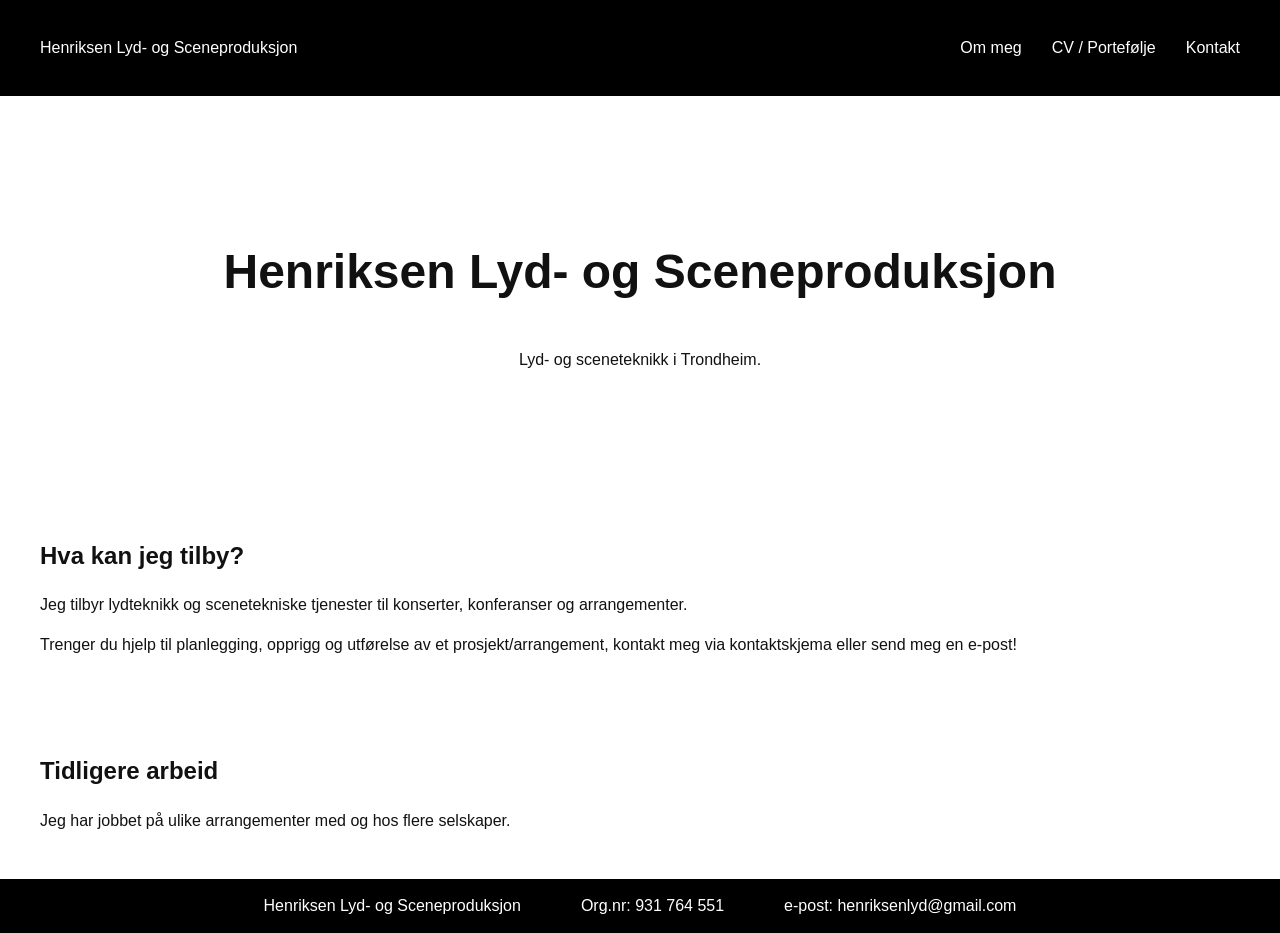
==== index.html @ a4456486 "endringer gjort til index html og css, lagt til noen bilder. vet ikke hva ds_store betyr" ====
<!DOCTYPE html>
<html lang="no">

<head>
    <meta charset="UTF-8">
    <meta name="viewport" content="width=device-width, initial-scale=1.0">
    <title>Henriksen Lyd- og Sceneproduksjon</title>
    <link rel="stylesheet" href="index.css">
</head>

<body>

    <!-- Navigasjonsmeny -->
    <header>
        <nav>
            <a href="index.html">Henriksen Lyd- og Sceneproduksjon</a>

            <ul>
                <li><a href="information.html">Om meg</a></li>
                <li><a href="portfolio.html">CV / Portefølje</a></li>
                <li><a href="contact.html">Kontakt</a></li>
            </ul>
        </nav>
    </header>

    <main>

        <!-- Øverste del av forsiden -->
        <section class="ind-hero">
            <h1>Henriksen Lyd- og Sceneproduksjon</h1>
            <p>Lyd- og sceneteknikk i Trondheim.</p>
        </section>

        <!-- Informasjon om tjenester -->
        <section class="ind-tjenester">
            <h2>Hva kan jeg tilby?</h2>
            <p>
                Jeg tilbyr lydteknikk og scenetekniske tjenester
                til konserter, konferanser og arrangementer. 
            </p>
            <p>
                Trenger du hjelp til planlegging,
                opprigg og utførelse av et prosjekt/arrangement, kontakt meg via kontaktskjema
                eller send meg en e-post!
            </p>
        </section>

        <!-- Tidligere arbeid -->
        <section class="ind-portefolje">
            <h2>Tidligere arbeid</h2>
            <p>Jeg har jobbet på ulike arrangementer med og hos flere selskaper.</p>
        </section>

    </main>

    <!-- Nederste del av nettsiden -->
    <footer>
        <p>Henriksen Lyd- og Sceneproduksjon</p>
        <p>Org.nr: 931 764 551</p>
        <p>e-post: henriksenlyd@gmail.com</p>
    </footer>

</body>
</html>
---- index.css ----
/* Generelle innstillinger */
body {
    margin: 0;
    font-family: Inter, Arial, sans-serif;
    color: #111111;
    background-color: #FFFFFF;
    line-height: 1.5;
}

/* Navigasjonsmeny */
header {
    background-color: #000000;
    color: #FFFFFF;
    position: sticky;
    top: 0;
}

nav {
    max-width: 1200px;
    margin: auto;
    padding: 20px 30px;

    display: flex;
    justify-content: space-between;
    align-items: center;
}

nav a {
    color: white;
    text-decoration: none;
}

nav ul {
    display: flex;
    gap: 30px;
    list-style: none;
}

/* Hoveddel */
.ind-hero {
    padding: 100px 30px;
    text-align: center;
}

.ind-hero h1 {
    font-size: 48px;
}

/* Tjenester og portefølje */
.ind-tjenester,
.ind-portefolje {
    max-width: 1200px;
    margin: auto;
    padding: 30px 30px;
}

/* Footer */

footer {
    background-color: #000000;
    color: #FFFFFF;

    display: flex;
    justify-content: center;
    align-items: center;
    gap: 60px;

    padding: 15px 20px;
}

footer p {
    margin: 0;
}



/* Mobiltilpasning */
@media (max-width: 600px) {
    nav {
        flex-direction: column;
        gap: 15px;
    }

    nav ul {
        flex-wrap: wrap;
        justify-content: center;
        padding: 0;
    }

    .hero h1 {
        font-size: 32px;
    }
}
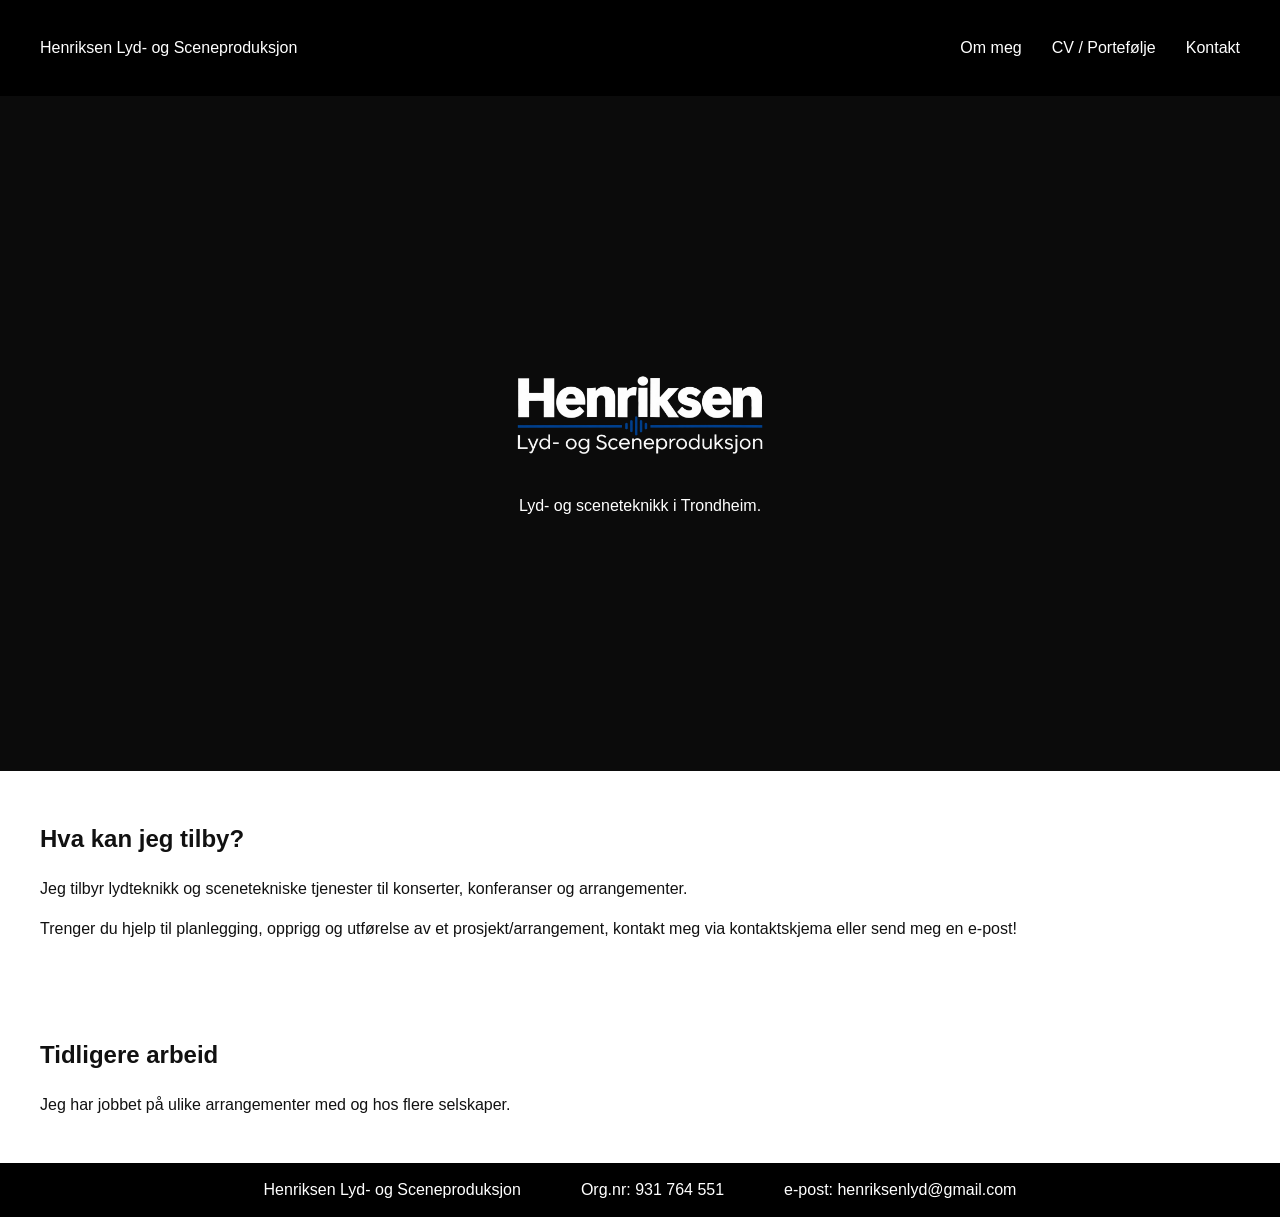
==== commit 3c84512a: "Mange endringer, men først og fremst video og logo" ====
--- a/index.html
+++ b/index.html
@@ -27,10 +27,44 @@
     <main>
 
         <!-- Øverste del av forsiden -->
+
+
         <section class="ind-hero">
-            <h1>Henriksen Lyd- og Sceneproduksjon</h1>
-            <p>Lyd- og sceneteknikk i Trondheim.</p>
+
+            <!-- Bakgrunnsvideo -->
+            <video class="hero-video"
+                autoplay
+                muted
+                loop
+                playsinline
+                preload="metadata"
+                aria-hidden="true">
+                <source src="images/VideoJoaosis720p.mp4" type="video/mp4">
+            </video>
+
+            <!-- Mørkt lag over videoen -->
+            <div class="hero-overlay"></div>
+
+            <!-- Logo og tekst foran videoen -->
+            <div class="hero-content">
+
+                <h1 class="visually-hidden">
+                    Henriksen Lyd- og Sceneproduksjon
+                </h1>
+
+                <img
+                    src="Henriksen_logoer_SVG/Henriksen_hvit_logo_transparent.svg"
+                    alt=""
+                    class="hero-logo"
+                >
+
+                <p>Lyd- og sceneteknikk i Trondheim.</p>
+
+            </div>
+
         </section>
+
+
 
         <!-- Informasjon om tjenester -->
         <section class="ind-tjenester">
--- a/index.css
+++ b/index.css
@@ -38,15 +38,92 @@
 }
 
 /* Hoveddel */
+
+/* HERO-SEKSJON */
 .ind-hero {
-    padding: 100px 30px;
+    position: relative;
+    width: 100%;
+    min-height: 75vh;
+
+    display: flex;
+    justify-content: center;
+    align-items: center;
+
     text-align: center;
+    background-color: #111111;
+    overflow: hidden;
+
+    /* Innstillinger for videobeskjæring */
+    --video-x: 50%;
+    --video-y: 60%;
+    --video-zoom: 1;
 }
 
-.ind-hero h1 {
-    font-size: 48px;
+/* BAKGRUNNSVIDEO */
+.hero-video {
+    position: absolute;
+    inset: 0;
+
+    width: 100%;
+    height: 100%;
+    object-fit: cover;
+
+    object-position: var(--video-x) var(--video-y);
+    transform: scale(var(--video-zoom));
+
+    z-index: 0;
 }
 
+/* MØRKT LAG OVER VIDEOEN */
+.hero-overlay {
+    position: absolute;
+    inset: 0;
+    background-color: rgba(0, 0, 0, 0.35);
+    z-index: 1;
+    pointer-events: none;
+}
+
+/* LOGO OG TEKST */
+.hero-content {
+    position: relative;
+    z-index: 2;
+
+    width: 100%;
+    max-width: 1200px;
+    padding: 40px 30px;
+    box-sizing: border-box;
+
+    color: white;
+}
+
+/* SKJULT OVERSKRIFT FOR SKJERMLESERE */
+.visually-hidden {
+    position: absolute;
+    width: 1px;
+    height: 1px;
+    padding: 0;
+    margin: -1px;
+    overflow: hidden;
+    clip-path: inset(50%);
+    white-space: nowrap;
+    border: 0;
+}
+
+/* REDUSERT BEVEGELSE */
+@media (prefers-reduced-motion: reduce) {
+    .hero-video {
+        display: none;
+    }
+}
+
+/* Stor logo på forsiden */
+.hero-logo {
+    width: 300px;
+    max-width: 100%;
+    height: auto;
+    display: block;
+    margin: 30px auto;
+}
 /* Tjenester og portefølje */
 .ind-tjenester,
 .ind-portefolje {
@@ -88,7 +165,13 @@
         padding: 0;
     }
 
-    .hero h1 {
+    .ind-hero h1 {
         font-size: 32px;
     }
+
+    footer {
+    flex-direction: column;
+    gap: 10px;
+    text-align: center;
 }
+}
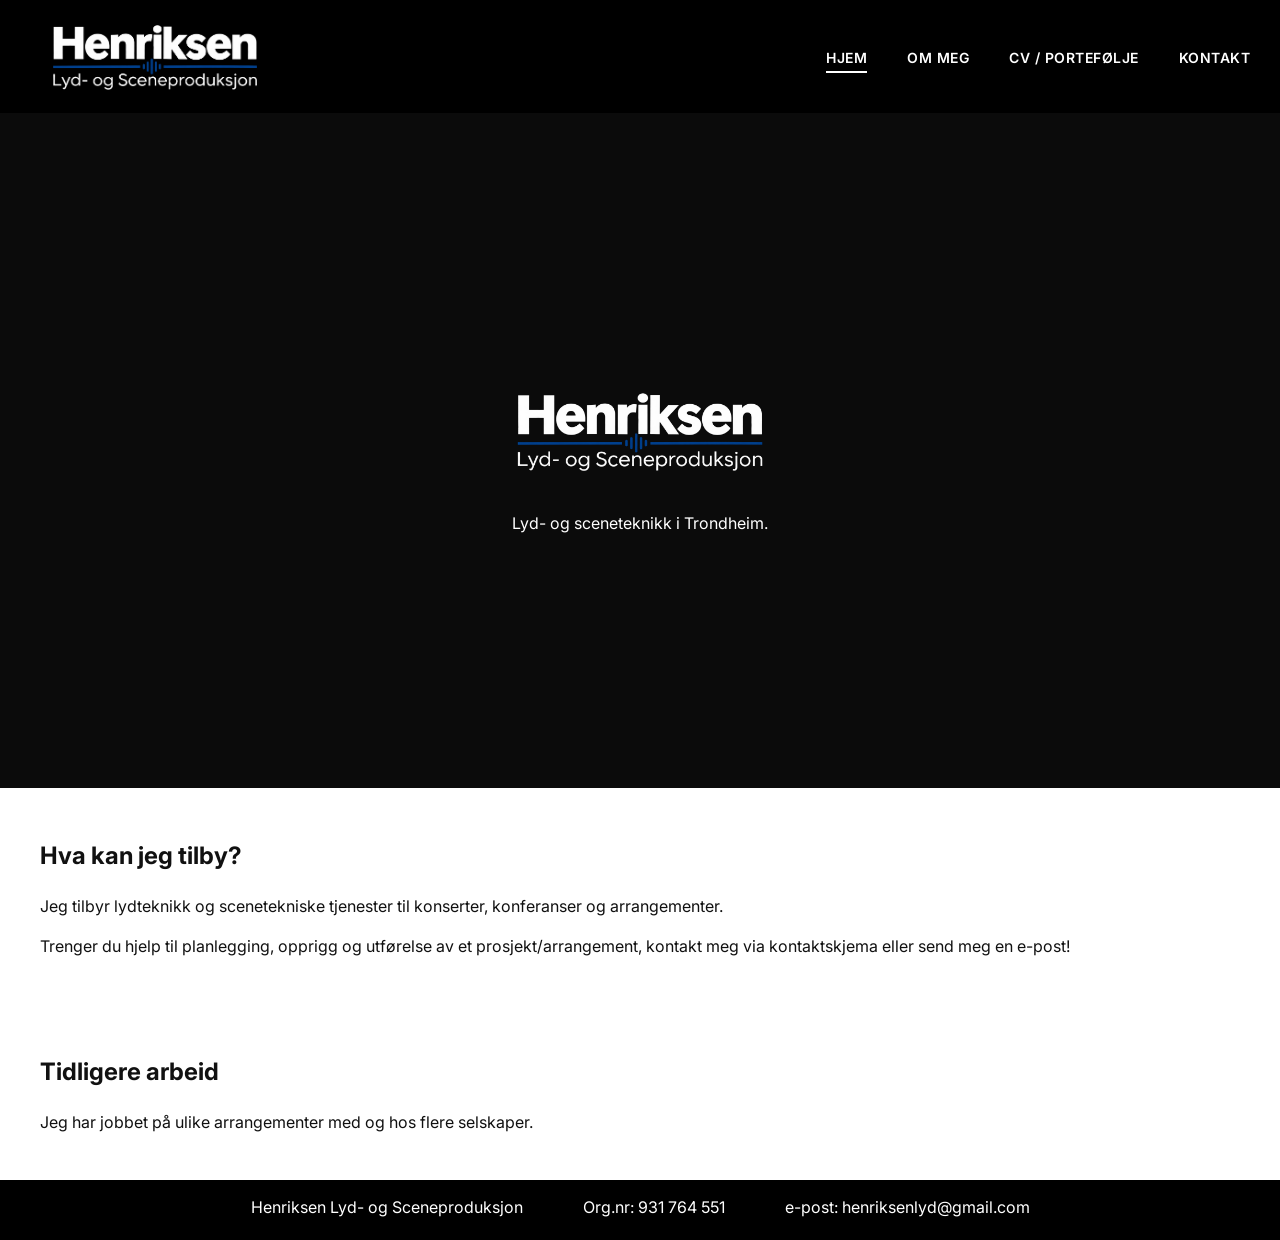
==== commit 1bd7e6f9: "Fikset så "Om Meg" knappen i menyen tok til riktig side og la til menyen på de andre sidene" ====
--- a/index.html
+++ b/index.html
@@ -7,22 +7,13 @@
     <meta name="viewport" content="width=device-width, initial-scale=1.0">
     <title>Henriksen Lyd- og Sceneproduksjon</title>
     <link rel="stylesheet" href="index.css">
+    <!-- Navbar fra javascript -->
+    <script src="scripts/menu.js" defer></script>
 </head>
-
 <body>
 
-    <!-- Navigasjonsmeny -->
-    <header>
-        <nav>
-            <a href="index.html">Henriksen Lyd- og Sceneproduksjon</a>
-
-            <ul>
-                <li><a href="information.html">Om meg</a></li>
-                <li><a href="portfolio.html">CV / Portefølje</a></li>
-                <li><a href="contact.html">Kontakt</a></li>
-            </ul>
-        </nav>
-    </header>
+    <!-- Navbar lages her fra nav.js -->
+    <header id="navbar" class="navbar"></header>
 
     <main>
 
--- a/index.css
+++ b/index.css
@@ -1,5 +1,13 @@
+/*global*/
+@import url('https://fonts.googleapis.com/css2?family=Inter:wght@100..900&display=swap');
+
 
 /* Generelle innstillinger */
+html {
+    scroll-behavior: smooth;
+    scroll-padding-top: 100px;
+}
+
 body {
     margin: 0;
     font-family: Inter, Arial, sans-serif;
@@ -9,32 +17,202 @@
 }
 
 /* Navigasjonsmeny */
-header {
+.navbar {
+    position: sticky;
+    top: 0;
+    width: 100%;
     background-color: #000000;
     color: #FFFFFF;
-    position: sticky;
-    top: 0;
-}
-
-nav {
-    max-width: 1200px;
-    margin: auto;
-    padding: 20px 30px;
+    z-index: 1000;
+}
+
+.nav-container {
+    max-width: 1400px;
+    margin: 0 auto;
+    padding: 15px 30px;
 
     display: flex;
     justify-content: space-between;
     align-items: center;
 }
 
-nav a {
+/* LOGO PÅ MENY */
+
+.nav-logo {
+    display: flex;
+    flex-direction: column;
+    line-height: 1.2;
+    color: #FFFFFF;
+    width: 250px;
+}
+
+.logo-name {
+    font-size: 28px;
+    font-weight: 800;
+    letter-spacing: 3px;
+}
+
+.logo-subtitle {
+    font-size: 12px;
+    font-weight: 500;
+    letter-spacing: 1.2px;
+}
+
+
+/* MENY LINKER */
+
+.nav-links {
+    display: flex;
+    align-items: center;
+    gap: 40px;
+    list-style: none;
+}
+
+.nav-links a {
+    color: #FFFFFF;
+    font-size: 14px;
+    font-weight: 600;
+    letter-spacing: 0.5px;
+
+    transition: opacity 0.2s ease;
+
+    position: relative;
+}
+
+.nav-links a:hover {
+    opacity: 0.6;
+}
+
+.nav-links a::after {
+    content: "";
+    position: absolute;
+
+    width: 0;
+    height: 2px;
+
+    background-color: #FFFFFF;
+
+    bottom: -7px;
+    left: 0;
+
+    transition: width 0.2s ease;
+}
+
+.nav-links a:hover::after,
+.nav-links a.active::after {
+    width: 100%;
+}
+
+
+/* HAMBURGER MENY */
+
+.menu-toggle {
+    display: none;
+    background: none;
+    border: none;
+    cursor: pointer;
+
+    flex-direction: column;
+    gap: 6px;
+
+    padding: 8px;
+}
+
+.menu-toggle span {
+    display: block;
+    width: 26px;
+    height: 2px;
+
+    background-color: #FFFFFF;
+
+    transition: 0.3s ease;
+}
+
+
+/* Hamburger animasjon */
+
+.menu-toggle.open span:nth-child(1) {
+    transform: translateY(8px) rotate(45deg);
+}
+
+.menu-toggle.open span:nth-child(2) {
+    opacity: 0;
+}
+
+.menu-toggle.open span:nth-child(3) {
+    transform: translateY(-8px) rotate(-45deg);
+}
+
+/*informasjon*/
+.inf-seksjon {
+    display: flex;
+    flex-direction: row;
+    align-items: stretch;
+    gap: 20px;
+    padding: 20px;
+}
+.inf-titel {
+    font-size: 40px;
+    font-weight: bold;
+    color: #111111;
+    margin-bottom: 20px;
+}
+.inf-tekst {
+    font-size: 16px;
+    color: #555555;
+    margin-bottom: 20px;
+    width: 60%;
+}
+.inf-bilde-boks {
+    position: relative;
+    width: 40%;
+}
+.inf-bilde {
+    max-width: 100%;
+    height: auto;
+}
+
+/*Karusell*/
+.karusell {
+    position: relative;
+    width: 100%;
+    max-width: 800px;
+    height: 450px;
+    margin: 30px auto;
+    overflow: hidden;
+}
+.karusell-bilde {
+    position: absolute;
+    top: 0;
+    left: 0;
+    width: 100%;
+    height: 100%;
+    object-fit: cover;
+    opacity: 0;
+    transition: opacity 0.5s ease-in-out;
+}
+.karusell-bilde.aktiv {
+    opacity: 1;
+}
+.karusell-knapp {
+    position: absolute;
+    top: 50%;
+    transform: translateY(-50%);
+    background-color: rgba(0, 0, 0, 0.5);
     color: white;
-    text-decoration: none;
-}
-
-nav ul {
-    display: flex;
-    gap: 30px;
-    list-style: none;
+    border: none;
+    padding: 10px 20px;
+    cursor: pointer;
+    z-index: 10;
+}
+.karusell-knapp#forrige {
+    left: 10px;
+}
+.karusell-knapp#neste {
+    right: 10px;
+}
+.karusell-knapp:hover {
+    background-color: rgba(0, 0, 0, 0.8);
 }
 
 /* Hoveddel */
@@ -148,6 +326,7 @@
 
 footer p {
     margin: 0;
+    height: 30px;
 }
 
 
@@ -175,3 +354,450 @@
     text-align: center;
 }
 }
+
+
+/* PORTFOLIO */
+
+.container {
+    width: 100%;
+    max-width: 1200px;
+    margin: 0 auto;
+    padding: 0 30px;
+}
+
+a {
+    color: inherit;
+    text-decoration: none;
+}
+
+img {
+    max-width: 100%;
+    display: block;
+}
+.portfolio-hero {
+    padding: 110px 0 120px;
+    background-color: #F5F5F5;
+}
+
+.eyebrow {
+    font-size: 12px;
+    font-weight: 700;
+    letter-spacing: 2px;
+    color: #666666;
+    margin-bottom: 18px;
+}
+
+.portfolio-hero h1 {
+    font-size: 48px;
+    font-weight: 800;
+    letter-spacing: -1.5px;
+    margin-bottom: 20px;
+}
+
+.hero-description {
+    max-width: 600px;
+    font-size: 18px;
+    color: #555555;
+    margin-bottom: 35px;
+}
+/* KNAPPER */
+
+.button {
+    display: inline-flex;
+    align-items: center;
+    gap: 20px;
+
+    padding: 15px 25px;
+
+    font-size: 14px;
+    font-weight: 600;
+
+    transition: 0.2s ease;
+}
+
+.button-black {
+    background-color: #000000;
+    color: #FFFFFF;
+}
+
+.button-black:hover {
+    background-color: #333333;
+}
+
+.button-white {
+    background-color: #FFFFFF;
+    color: #000000;
+}
+
+.button-white:hover {
+    background-color: #DDDDDD;
+}
+
+
+/* GENERELT */
+
+.section {
+    padding: 100px 0;
+}
+
+.section-heading {
+    max-width: 650px;
+    margin-bottom: 55px;
+}
+
+.section-heading h2 {
+    font-size: 34px;
+    font-weight: 800;
+    letter-spacing: -0.8px;
+    margin-bottom: 18px;
+}
+
+.section-heading > p:last-child {
+    color: #555555;
+}
+
+/* KOMPETANSE */
+
+.competence-section {
+    background-color: #FFFFFF;
+}
+
+.competence-grid {
+    display: grid;
+    grid-template-columns: repeat(4, 1fr);
+    gap: 25px;
+}
+
+.competence-card {
+    border-top: 2px solid #000000;
+    padding-top: 25px;
+}
+
+.card-number {
+    font-size: 12px;
+    font-weight: 700;
+    color: #888888;
+}
+
+.competence-card h3,
+.education-card h3 {
+    font-size: 20px;
+    font-weight: 700;
+    margin: 20px 0 12px;
+}
+
+.competence-card p,
+.education-card p {
+    color: #555555;
+    font-size: 15px;
+}
+
+
+/* ERFARING / TIDSLINJE */
+
+.experience-section {
+    background-color: #F5F5F5;
+}
+
+.timeline {
+    max-width: 850px;
+}
+
+.timeline-item {
+    display: grid;
+    grid-template-columns: 180px 1fr;
+    gap: 30px;
+
+    padding: 30px 0;
+
+    border-bottom: 1px solid #D9D9D9;
+}
+
+.timeline-date {
+    font-size: 13px;
+    font-weight: 700;
+    color: #666666;
+}
+
+.timeline-content h3 {
+    font-size: 20px;
+    font-weight: 700;
+    margin-bottom: 8px;
+}
+
+.timeline-subtitle {
+    font-size: 14px;
+    font-weight: 600;
+    color: #666666;
+    margin-bottom: 15px;
+}
+
+.timeline-content p:last-child {
+    color: #555555;
+}
+
+
+/* UTDANNING */
+
+.education-section {
+    background-color: #FFFFFF;
+}
+
+.education-grid {
+    display: grid;
+    grid-template-columns: repeat(2, 1fr);
+    gap: 30px;
+}
+
+.education-card {
+    padding: 30px;
+    border: 1px solid #D9D9D9;
+}
+
+.education-place {
+    font-weight: 600;
+    margin-bottom: 12px;
+}
+
+
+/* PROSJEKT / PORTFOLIO */
+
+.projects-section {
+    background-color: #F5F5F5;
+}
+
+.projects-grid {
+    display: grid;
+    grid-template-columns: repeat(3, 1fr);
+    gap: 30px;
+}
+
+.project-card {
+    background-color: #FFFFFF;
+}
+
+.project-image {
+    width: 100%;
+    aspect-ratio: 4 / 3;
+    overflow: hidden;
+    background-color: #D9D9D9;
+}
+
+.project-image img {
+    width: 100%;
+    height: 100%;
+    object-fit: cover;
+
+    transition: transform 0.4s ease;
+}
+
+.project-card:hover .project-image img {
+    transform: scale(1.04);
+}
+
+.project-info {
+    padding: 25px;
+}
+
+.project-category {
+    font-size: 11px;
+    font-weight: 700;
+    letter-spacing: 1.5px;
+    color: #777777;
+    margin-bottom: 12px;
+}
+
+.project-info h3 {
+    font-size: 20px;
+    font-weight: 700;
+    margin-bottom: 12px;
+}
+
+.project-info p:last-child {
+    font-size: 14px;
+    color: #555555;
+}
+
+
+/* LAST NED CV */
+
+.cv-download-section {
+    background-color: #000000;
+    color: #FFFFFF;
+    padding: 75px 0;
+}
+
+.cv-download-content {
+    display: flex;
+    align-items: center;
+    justify-content: space-between;
+    gap: 40px;
+}
+
+.cv-download-content .eyebrow {
+    color: #AAAAAA;
+}
+
+.cv-download-content h2 {
+    font-size: 32px;
+    font-weight: 800;
+    margin-bottom: 15px;
+}
+
+.cv-download-content p:not(.eyebrow) {
+    max-width: 550px;
+    color: #CCCCCC;
+}
+
+
+/* FOKUS */
+
+a:focus-visible,
+button:focus-visible {
+    outline: 3px solid #777777;
+    outline-offset: 4px;
+}
+
+
+/* RESPONSIV */
+
+@media (max-width: 900px) {
+
+    .competence-grid {
+        grid-template-columns: repeat(2, 1fr);
+    }
+
+    .projects-grid {
+        grid-template-columns: repeat(2, 1fr);
+    }
+
+}
+
+
+@media (max-width: 650px) {
+
+    /* MENY */
+
+    .nav-container {
+        padding: 15px 20px;
+    }
+
+    .logo-name {
+        font-size: 23px;
+    }
+
+    .logo-subtitle {
+        font-size: 10px;
+    }
+
+    .menu-toggle {
+        display: flex;
+    }
+
+    .nav-links {
+        display: none;
+
+        position: absolute;
+        top: 100%;
+        left: 0;
+
+        width: 100%;
+
+        background-color: #000000;
+
+        flex-direction: column;
+        align-items: flex-start;
+
+        gap: 0;
+
+        padding: 10px 20px 25px;
+    }
+
+    .nav-links.active {
+        display: flex;
+    }
+
+    .nav-links li {
+        width: 100%;
+    }
+
+    .nav-links a {
+        display: block;
+        padding: 15px 0;
+        width: fit-content;
+    }
+
+    /* GENERELL */
+
+    .container {
+        padding: 0 20px;
+    }
+
+    .section {
+        padding: 70px 0;
+    }
+
+
+    /* HERO */
+
+    .portfolio-hero {
+        padding: 80px 0;
+    }
+
+    .portfolio-hero h1 {
+        font-size: 36px;
+    }
+
+    .hero-description {
+        font-size: 16px;
+    }
+
+
+    /* HEADINGS */
+
+    .section-heading h2 {
+        font-size: 28px;
+    }
+
+
+    /* COMPETENCE */
+
+    .competence-grid {
+        grid-template-columns: 1fr;
+        gap: 35px;
+    }
+
+
+    /* EXPERIENCE */
+
+    .timeline-item {
+        grid-template-columns: 1fr;
+        gap: 15px;
+    }
+
+
+    /* EDUCATION */
+
+    .education-grid {
+        grid-template-columns: 1fr;
+    }
+
+
+    /* PROJECTS */
+
+    .projects-grid {
+        grid-template-columns: 1fr;
+    }
+
+
+    /* DOWNLOAD */
+
+    .cv-download-content {
+        flex-direction: column;
+        align-items: flex-start;
+    }
+
+    .cv-download-content h2 {
+        font-size: 28px;
+    }
+}
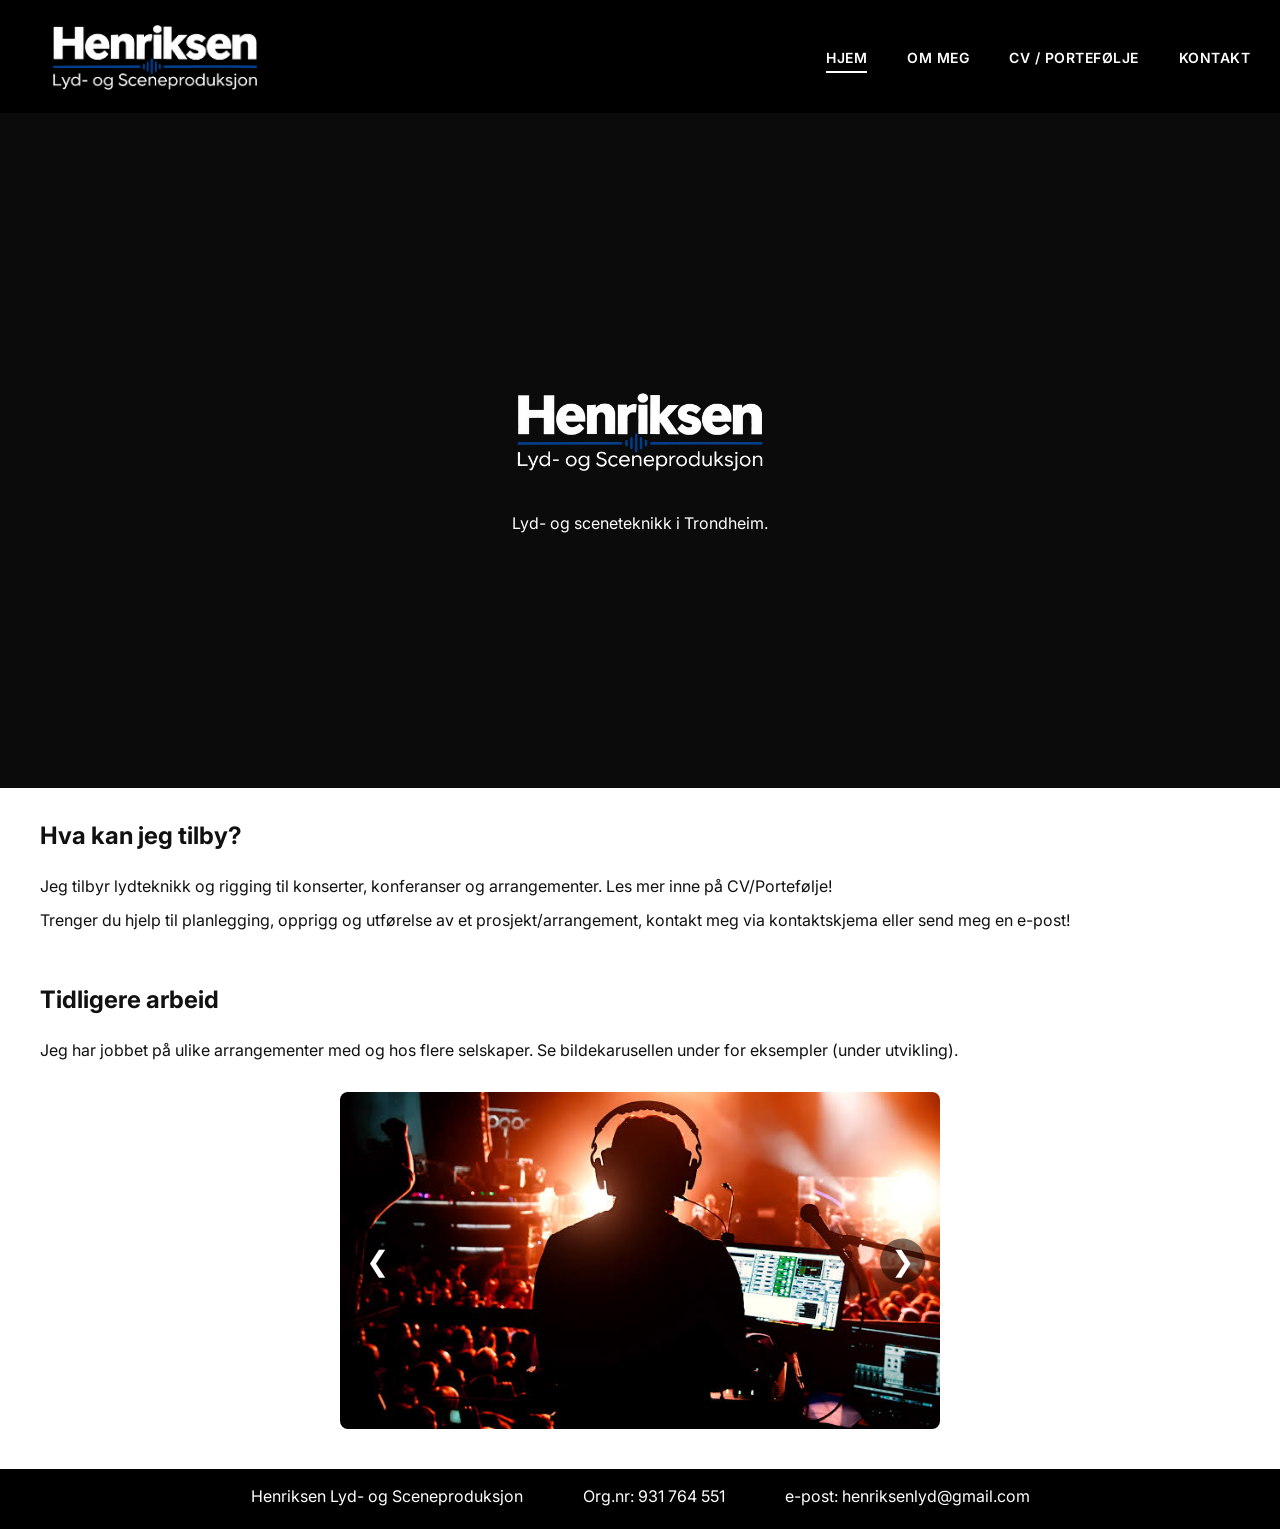
==== commit 7105a27a: "Oppdatert responsivt design, bildekarusell og felles footer" ====
--- a/index.html
+++ b/index.html
@@ -7,8 +7,10 @@
     <meta name="viewport" content="width=device-width, initial-scale=1.0">
     <title>Henriksen Lyd- og Sceneproduksjon</title>
     <link rel="stylesheet" href="index.css">
-    <!-- Navbar fra javascript -->
+    <!-- Javascript -->  
     <script src="scripts/menu.js" defer></script>
+    <script src="scripts/footer.js" defer></script>
+
 </head>
 <body>
 
@@ -61,30 +63,71 @@
         <section class="ind-tjenester">
             <h2>Hva kan jeg tilby?</h2>
             <p>
-                Jeg tilbyr lydteknikk og scenetekniske tjenester
-                til konserter, konferanser og arrangementer. 
+                Jeg tilbyr lydteknikk og rigging
+                til konserter, konferanser og arrangementer.  Les mer inne på CV/Portefølje!
             </p>
             <p>
                 Trenger du hjelp til planlegging,
                 opprigg og utførelse av et prosjekt/arrangement, kontakt meg via kontaktskjema
                 eller send meg en e-post!
             </p>
+        
         </section>
 
         <!-- Tidligere arbeid -->
         <section class="ind-portefolje">
             <h2>Tidligere arbeid</h2>
-            <p>Jeg har jobbet på ulike arrangementer med og hos flere selskaper.</p>
+            <p>Jeg har jobbet på ulike arrangementer med og hos flere selskaper. 
+                Se bildekarusellen under for eksempler (under utvikling).</p>
+            
+            <!-- Bildekarusell -->
+            <div class="karusell">
+
+                <img src="images/eksempel_bilde1.jpg"
+                    alt="Bilde fra tidligere oppdrag"
+                    class="karusell-bilde aktiv">
+
+                <img src="images/eksempel_bilde2.jpg"
+                    alt="Bilde fra sceneproduksjon"
+                    class="karusell-bilde">
+
+                <img src="images/eksempel_bilde3.jpg"
+                    alt="Bilde fra arrangement"
+                    class="karusell-bilde">
+
+                <!-- Venstre pil -->
+                <button class="karusell-knapp forrige"
+                        id="forrige"
+                        type="button"
+                        aria-label="Forrige bilde">
+                    &#10094;
+                </button>
+
+                <!-- Høyre pil -->
+                <button class="karusell-knapp neste"
+                        id="neste"
+                        type="button"
+                        aria-label="Neste bilde">
+                    &#10095;
+                </button>
+
+            </div>
+        <script src="scripts/image_carousel.js"></script>
         </section>
 
     </main>
 
-    <!-- Nederste del av nettsiden -->
+
+    <!-- Footer genereres av footer.js -->
+    <footer id="footer"></footer>
+
+
+    <!-- Nederste del av nettsiden 
     <footer>
         <p>Henriksen Lyd- og Sceneproduksjon</p>
         <p>Org.nr: 931 764 551</p>
         <p>e-post: henriksenlyd@gmail.com</p>
-    </footer>
+    </footer>-->
 
 </body>
 </html>
--- a/index.css
+++ b/index.css
@@ -14,6 +14,13 @@
     color: #111111;
     background-color: #FFFFFF;
     line-height: 1.5;
+}
+
+/* Avsnitt på forsiden */
+.ind-tjenester p,
+.ind-portefolje p {
+    margin-top: 0;
+    margin-bottom: 10px;
 }
 
 /* Navigasjonsmeny */
@@ -66,6 +73,7 @@
     align-items: center;
     gap: 40px;
     list-style: none;
+    margin: 0px;
 }
 
 .nav-links a {
@@ -144,76 +152,153 @@
 }
 
 /*informasjon*/
+
+/* OM MEG - DESKTOP */
+
+
 .inf-seksjon {
-    display: flex;
-    flex-direction: row;
-    align-items: stretch;
-    gap: 20px;
-    padding: 20px;
-}
+    display: flow-root;
+    max-width: 1200px;
+    margin: 0 auto;
+    padding: 40px 30px;
+    box-sizing: border-box;
+}
+
 .inf-titel {
     font-size: 40px;
-    font-weight: bold;
-    color: #111111;
-    margin-bottom: 20px;
-}
+    margin: 0 0 25px;
+}
+
 .inf-tekst {
+    display: flow-root;
     font-size: 16px;
+    line-height: 1.6;
     color: #555555;
-    margin-bottom: 20px;
-    width: 60%;
-}
-.inf-bilde-boks {
-    position: relative;
-    width: 40%;
-}
+}
+
+.inf-tekst p {
+    margin: 0 0 20px;
+}
+
+/* Bildet til høyre, teksten flyter rundt */
 .inf-bilde {
-    max-width: 100%;
+    float: right;
+    width: 35%;
+    max-width: 400px;
     height: auto;
-}
-
-/*Karusell*/
+    margin: 0 0 20px 30px;
+    border-radius: 8px;
+}
+
+/* Mobil */
+@media (max-width: 768px) {
+    .inf-seksjon {
+        padding: 25px 16px;
+    }
+
+    .inf-titel {
+        font-size: 30px;
+    }
+
+    .inf-bilde {
+        float: right;
+        width: 38%;
+        margin: 0 0 12px 15px;
+    }
+}
+
+
+
+/* BILDEKARUSELL */
+
 .karusell {
     position: relative;
     width: 100%;
-    max-width: 800px;
-    height: 450px;
+    max-width: 600px;
     margin: 30px auto;
     overflow: hidden;
-}
+    border-radius: 8px;
+}
+
+/* Bilder */
 .karusell-bilde {
-    position: absolute;
-    top: 0;
-    left: 0;
+    display: none;
     width: 100%;
-    height: 100%;
+    aspect-ratio: 16 / 9;
     object-fit: cover;
-    opacity: 0;
-    transition: opacity 0.5s ease-in-out;
-}
+}
+
+/* Aktivt bilde */
 .karusell-bilde.aktiv {
-    opacity: 1;
-}
+    display: block;
+}
+
+/* Pilknapper */
 .karusell-knapp {
     position: absolute;
     top: 50%;
     transform: translateY(-50%);
+
     background-color: rgba(0, 0, 0, 0.5);
     color: white;
     border: none;
-    padding: 10px 20px;
+    border-radius: 50%;
+
+    width: 45px;
+    height: 45px;
+    font-size: 28px;
+
+    display: flex;
+    justify-content: center;
+    align-items: center;
+
     cursor: pointer;
-    z-index: 10;
-}
-.karusell-knapp#forrige {
-    left: 10px;
-}
-.karusell-knapp#neste {
-    right: 10px;
-}
+    z-index: 2;
+}
+
+/* Venstre pil */
+.karusell-knapp.forrige {
+    left: 15px;
+}
+
+/* Høyre pil */
+.karusell-knapp.neste {
+    right: 15px;
+}
+
+/* Hover-effekt */
 .karusell-knapp:hover {
     background-color: rgba(0, 0, 0, 0.8);
 }
+
+/* Tastaturnavigasjon */
+.karusell-knapp:focus-visible {
+    outline: 3px solid white;
+    outline-offset: 3px;
+}
+
+/* MOBILTILPASNING */
+@media (max-width: 600px) {
+
+    .karusell-bilde {
+        aspect-ratio: 4 / 3;
+    }
+
+    .karusell-knapp {
+        width: 40px;
+        height: 40px;
+        font-size: 24px;
+    }
+
+    .karusell-knapp.forrige {
+        left: 8px;
+    }
+
+    .karusell-knapp.neste {
+        right: 8px;
+    }
+}
+
 
 /* Hoveddel */
 
@@ -307,7 +392,7 @@
 .ind-portefolje {
     max-width: 1200px;
     margin: auto;
-    padding: 30px 30px;
+    padding: 10px 30px;
 }
 
 /* Footer */
@@ -682,12 +767,8 @@
         padding: 15px 20px;
     }
 
-    .logo-name {
-        font-size: 23px;
-    }
-
-    .logo-subtitle {
-        font-size: 10px;
+    .nav-logo {
+    width: 100px;
     }
 
     .menu-toggle {
@@ -800,4 +881,226 @@
     .cv-download-content h2 {
         font-size: 28px;
     }
-}+}
+
+/* Kontakt Henriksen Lyd- og Sceneproduksjon */
+
+.contact {
+    max-width: 700px;
+    margin: 40px auto;
+    padding: 30px;
+    background-color: #ffffff;
+    border-radius: 10px;
+    box-shadow: 0 4px 12px rgba(0, 0, 0, 0.1);
+    box-sizing: border-box;
+}
+
+/* Headings */
+
+.contact h2 {
+    font-size: 28px;
+    color: #333333;
+    margin-bottom: 20px;
+}
+
+.contact h3 {
+    font-size: 22px;
+    color: #333333;
+    margin-top: 25px;
+    margin-bottom: 15px;
+}
+
+/* Paragraphs */
+
+.contact p {
+    font-size: 16px;
+    line-height: 1.7;
+    color: #444444;
+    margin-bottom: 20px;
+}
+
+/* MAILTO BUTTON */
+
+.mailto-knapp {
+    display: inline-block;
+    padding: 15px 30px;
+    margin: 15px 0;
+
+    background-color: #000000;
+    color: #ffffff;
+
+    text-decoration: none;
+    border-radius: 5px;
+
+    font-size: 16px;
+    font-weight: bold;
+    text-align: center;
+
+    transition: background-color 0.2s;
+}
+
+/* Button hover */
+
+.mailto-knapp:hover {
+    background-color: #444444;
+    color: #ffffff;
+}
+
+/* Keyboard accessibility */
+
+.mailto-knapp:focus-visible {
+    background-color: #444444;
+    outline: 3px solid #4a90e2;
+    outline-offset: 3px;
+}
+
+/* CONTACT INFORMATION */
+
+.contact-info {
+    margin-top: 35px;
+    padding-top: 25px;
+    border-top: 1px solid #dddddd;
+}
+
+/* Contact information heading */
+
+.contact-info h2 {
+    font-size: 24px;
+    color: #333333;
+    margin-bottom: 20px;
+}
+
+/* Contact information paragraphs */
+
+.contact-info p {
+    font-size: 16px;
+    line-height: 1.6;
+    margin-bottom: 12px;
+}
+
+/* Contact information links */
+
+.contact-info a {
+    color: #234a76;
+    text-decoration: none;
+    overflow-wrap: anywhere;
+}
+
+/* Contact links hover */
+
+.contact-info a:hover {
+    text-decoration: underline;
+}
+
+/* Contact links keyboard focus */
+
+.contact-info a:focus-visible {
+    outline: 2px solid #4a90e2;
+    outline-offset: 3px;
+}
+
+/* RESPONSIVE DESIGN */
+
+/* Tablets - 768px and smaller */
+
+@media (max-width: 768px) {
+
+    .contact {
+        margin: 20px;
+        padding: 25px;
+    }
+
+    .contact h2 {
+        font-size: 25px;
+    }
+
+    .contact h3 {
+        font-size: 21px;
+    }
+
+    .contact p {
+        font-size: 16px;
+    }
+
+    .contact-info h2 {
+        font-size: 23px;
+    }
+}
+
+/* Mobile devices - 480px and smaller */
+
+@media (max-width: 480px) {
+
+    .contact {
+        margin: 10px;
+        padding: 20px;
+    }
+
+    .contact h2 {
+        font-size: 23px;
+    }
+
+    .contact h3 {
+        font-size: 20px;
+    }
+
+    .contact p {
+        font-size: 15px;
+    }
+
+    /* Full-width mailto button */
+
+    .mailto-knapp {
+        display: block;
+        width: 100%;
+        box-sizing: border-box;
+        padding: 14px 15px;
+        font-size: 15px;
+    }
+
+    .contact-info {
+        margin-top: 25px;
+        padding-top: 20px;
+    }
+
+    .contact-info h2 {
+        font-size: 21px;
+    }
+
+    .contact-info p {
+        font-size: 15px;
+    }
+}
+
+/* Small mobile devices - 360px and smaller */
+
+@media (max-width: 360px) {
+
+    .contact {
+        margin: 8px;
+        padding: 15px;
+    }
+
+    .contact h2 {
+        font-size: 21px;
+    }
+
+    .contact h3 {
+        font-size: 18px;
+    }
+
+    .contact p {
+        font-size: 14px;
+    }
+
+    .mailto-knapp {
+        font-size: 14px;
+        padding: 12px 10px;
+    }
+
+    .contact-info p {
+        font-size: 14px;
+    }
+}
+
+
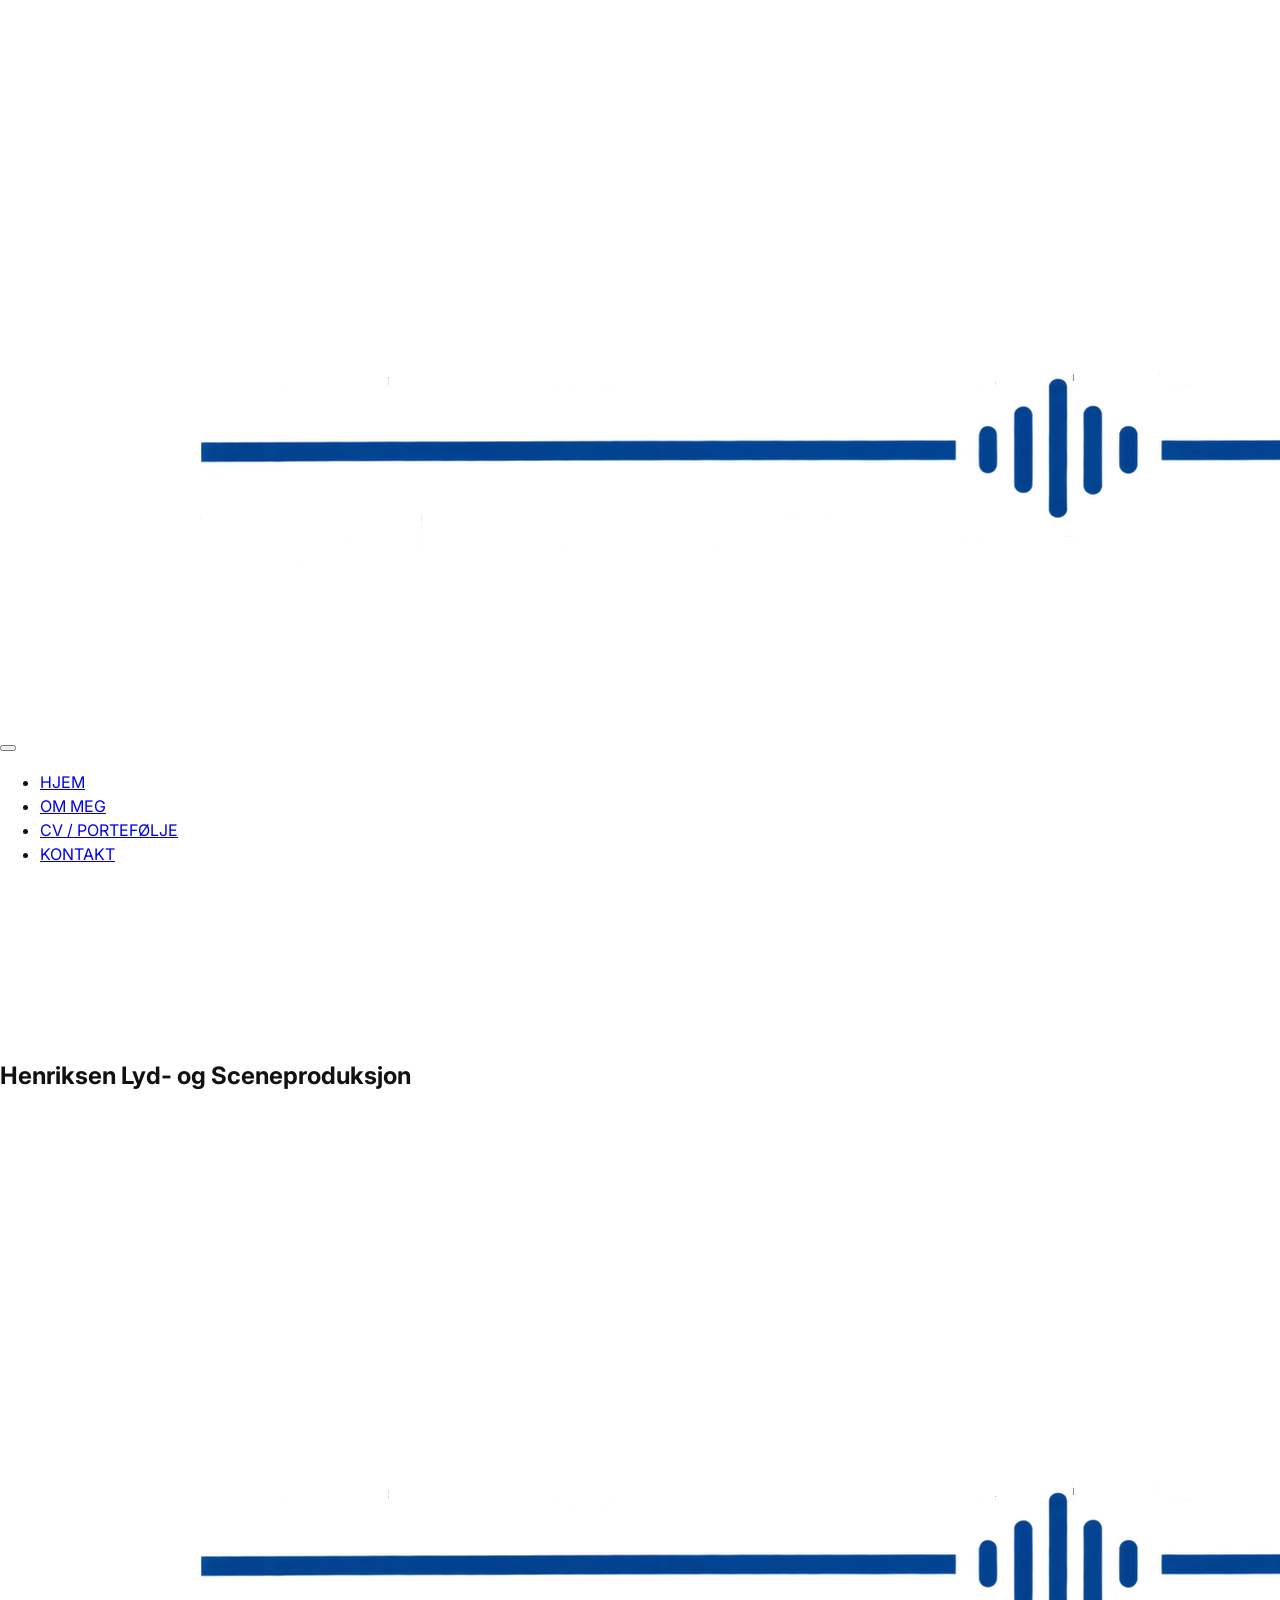
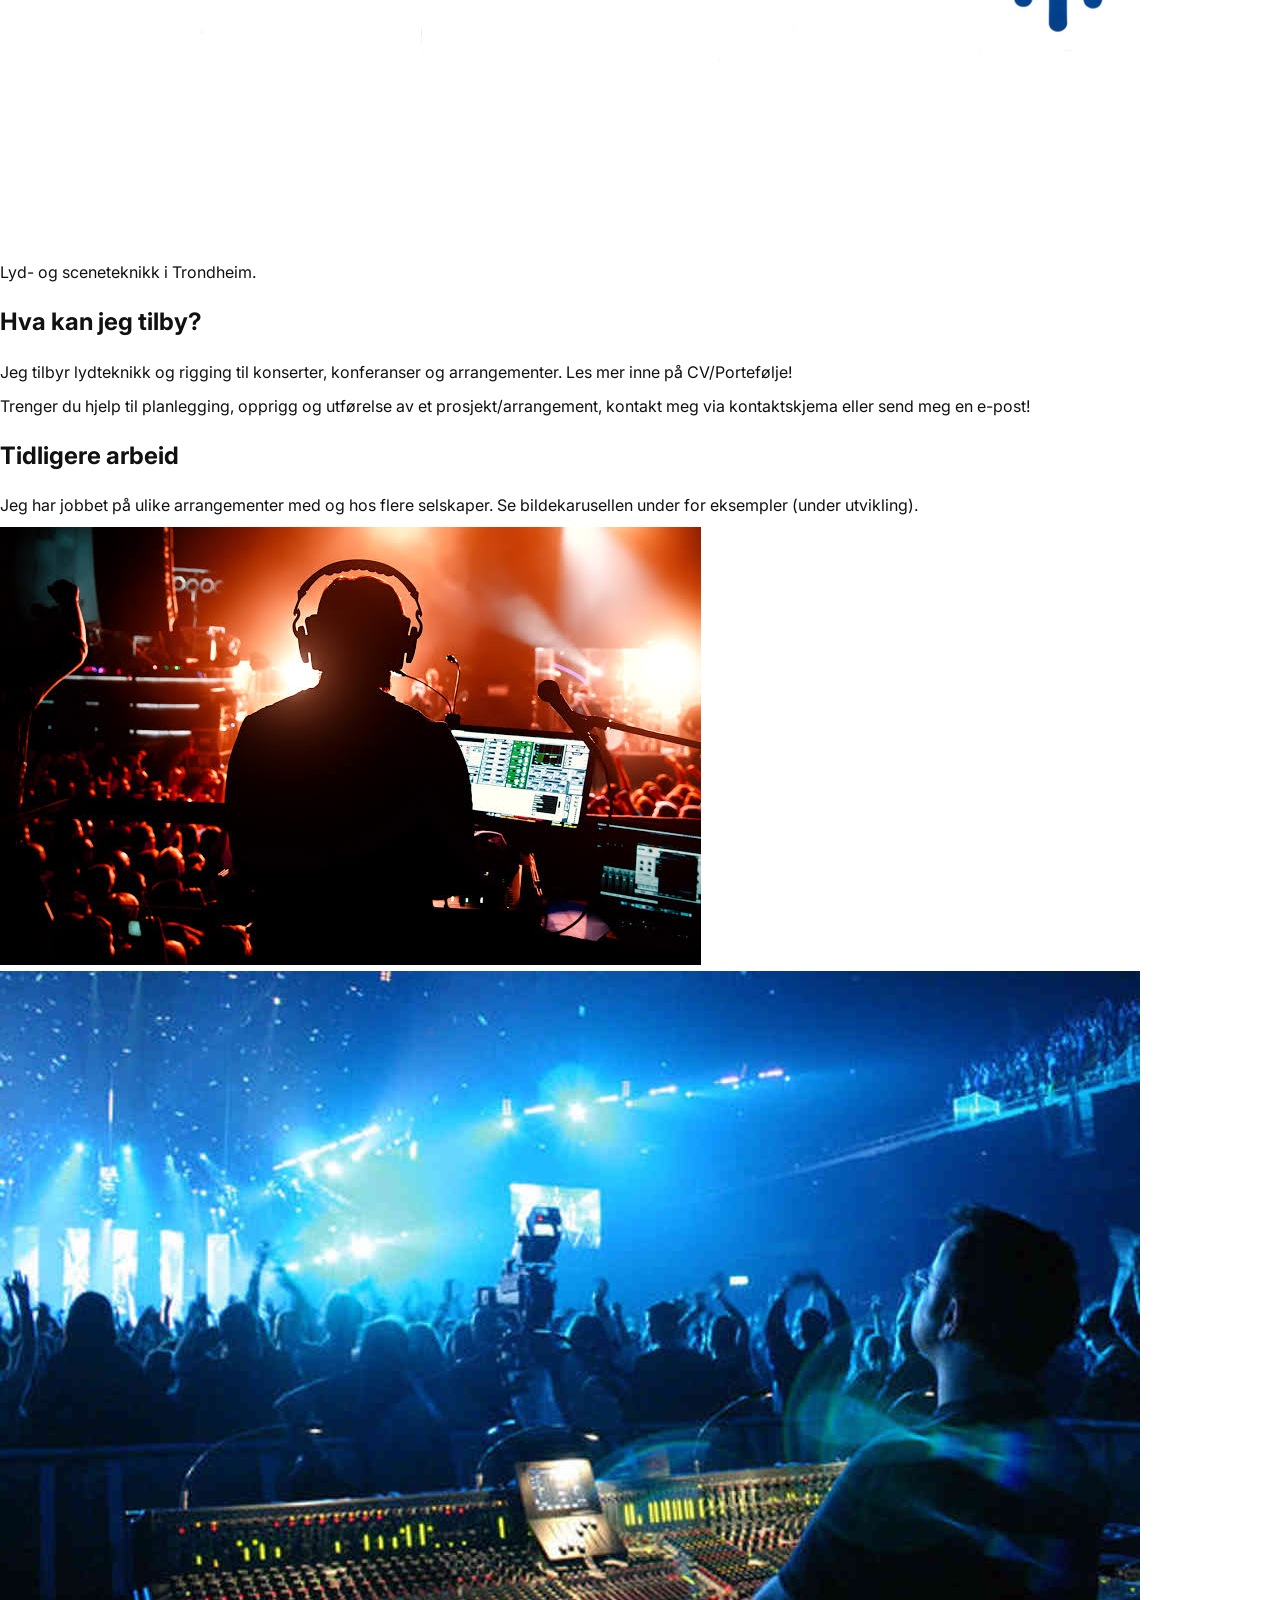
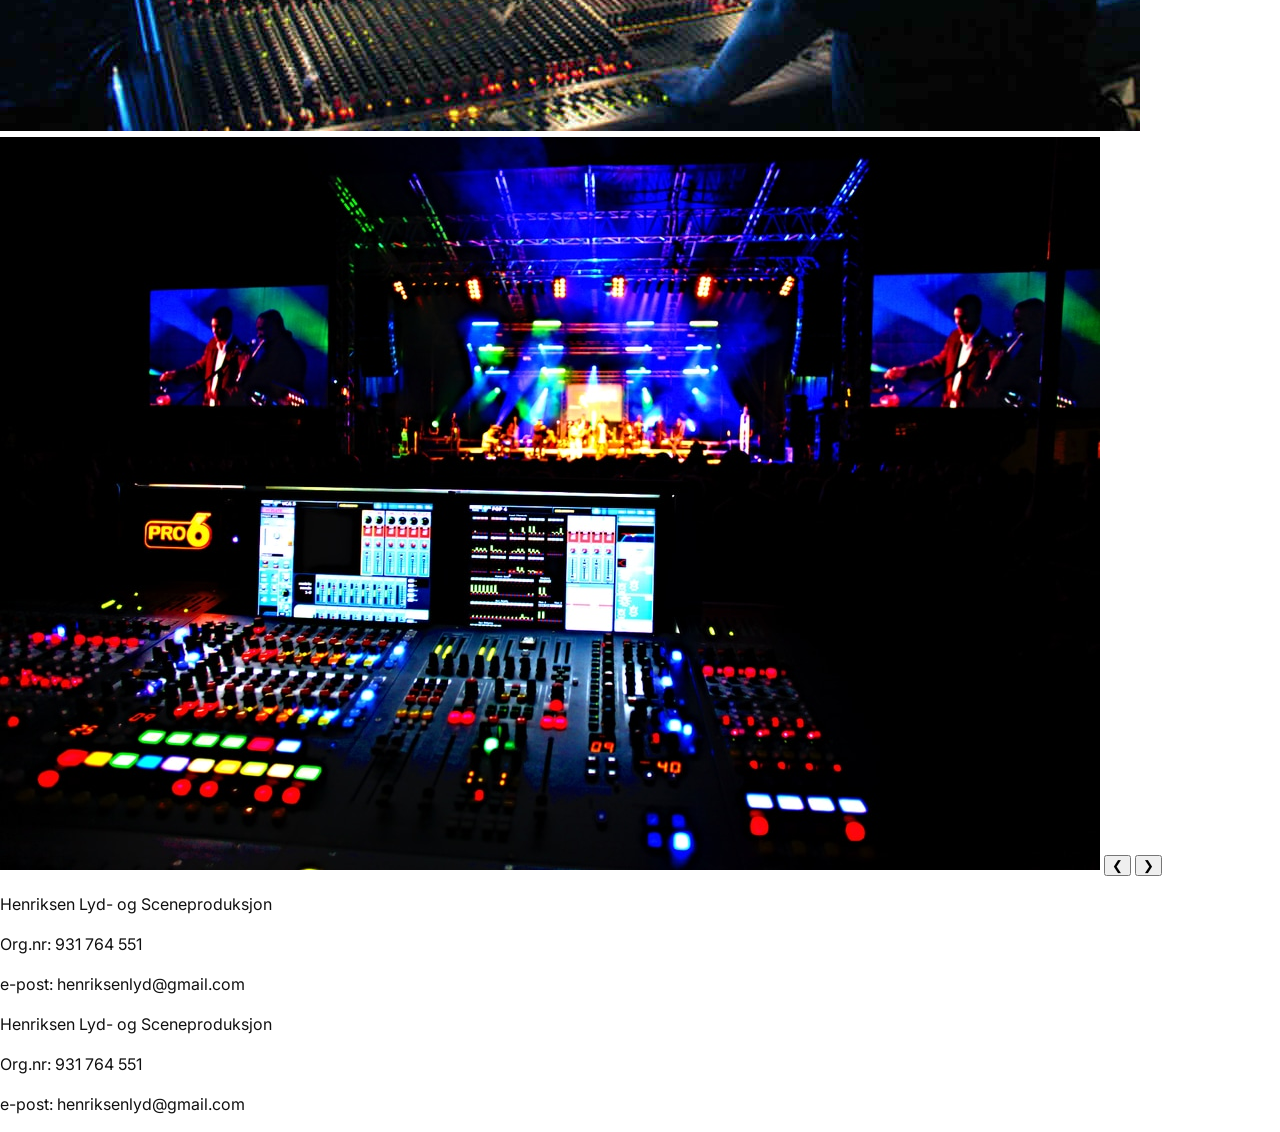
==== commit 551b80bf: "Merge branch 'main' into thor" ====
--- a/index.html
+++ b/index.html
@@ -13,49 +13,50 @@
 
 </head>
 <body>
+    <div class="main-container">
 
-    <!-- Navbar lages her fra nav.js -->
-    <header id="navbar" class="navbar"></header>
+        <!-- Navbar lages her fra nav.js -->
+        <header id="navbar" class="navbar"></header>
 
-    <main>
+        <main>
 
-        <!-- Øverste del av forsiden -->
+            <!-- Øverste del av forsiden -->
 
 
-        <section class="ind-hero">
+            <section class="ind-hero">
 
-            <!-- Bakgrunnsvideo -->
-            <video class="hero-video"
-                autoplay
-                muted
-                loop
-                playsinline
-                preload="metadata"
-                aria-hidden="true">
-                <source src="images/VideoJoaosis720p.mp4" type="video/mp4">
-            </video>
+                <!-- Bakgrunnsvideo -->
+                <video class="hero-video"
+                    autoplay
+                    muted
+                    loop
+                    playsinline
+                    preload="metadata"
+                    aria-hidden="true">
+                    <source src="images/VideoJoaosis720p.mp4" type="video/mp4">
+                </video>
 
-            <!-- Mørkt lag over videoen -->
-            <div class="hero-overlay"></div>
+                <!-- Mørkt lag over videoen -->
+                <div class="hero-overlay"></div>
 
-            <!-- Logo og tekst foran videoen -->
-            <div class="hero-content">
+                <!-- Logo og tekst foran videoen -->
+                <div class="hero-content">
 
-                <h1 class="visually-hidden">
-                    Henriksen Lyd- og Sceneproduksjon
-                </h1>
+                    <h1 class="visually-hidden">
+                        Henriksen Lyd- og Sceneproduksjon
+                    </h1>
 
-                <img
-                    src="Henriksen_logoer_SVG/Henriksen_hvit_logo_transparent.svg"
-                    alt=""
-                    class="hero-logo"
-                >
+                    <img
+                        src="Henriksen_logoer_SVG/Henriksen_hvit_logo_transparent.svg"
+                        alt=""
+                        class="hero-logo"
+                    >
 
-                <p>Lyd- og sceneteknikk i Trondheim.</p>
+                    <p>Lyd- og sceneteknikk i Trondheim.</p>
 
-            </div>
+                </div>
 
-        </section>
+            </section>
 
 
 
@@ -129,5 +130,12 @@
         <p>e-post: henriksenlyd@gmail.com</p>
     </footer>-->
 
+        <!-- Nederste del av nettsiden -->
+        <footer>
+            <p>Henriksen Lyd- og Sceneproduksjon</p>
+            <p>Org.nr: 931 764 551</p>
+            <p>e-post: henriksenlyd@gmail.com</p>
+        </footer>
+    </div>
 </body>
 </html>
--- a/index.css
+++ b/index.css
@@ -21,6 +21,10 @@
 .ind-portefolje p {
     margin-top: 0;
     margin-bottom: 10px;
+.main-container {
+    min-height: 100vh;
+    display: flex;
+    flex-direction: column;
 }
 
 /* Navigasjonsmeny */
@@ -31,6 +35,7 @@
     background-color: #000000;
     color: #FFFFFF;
     z-index: 1000;
+    white-space: nowrap;
 }
 
 .nav-container {
@@ -401,6 +406,7 @@
     background-color: #000000;
     color: #FFFFFF;
 
+    margin-top: auto;
     display: flex;
     justify-content: center;
     align-items: center;
@@ -417,18 +423,7 @@
 
 
 /* Mobiltilpasning */
-@media (max-width: 600px) {
-    nav {
-        flex-direction: column;
-        gap: 15px;
-    }
-
-    nav ul {
-        flex-wrap: wrap;
-        justify-content: center;
-        padding: 0;
-    }
-
+@media (max-width: 850px) {
     .ind-hero h1 {
         font-size: 32px;
     }
@@ -448,6 +443,7 @@
     max-width: 1200px;
     margin: 0 auto;
     padding: 0 30px;
+    box-sizing: border-box;
 }
 
 a {
@@ -659,6 +655,7 @@
 
 .project-card {
     background-color: #FFFFFF;
+    transition: transform 0.25s ease, box-shadow 0.25s ease;
 }
 
 .project-image {
@@ -676,8 +673,49 @@
     transition: transform 0.4s ease;
 }
 
-.project-card:hover .project-image img {
-    transform: scale(1.04);
+.project-card:hover {
+    transform: translateY(-5px);
+    box-shadow: 0 8px 25px rgba(0, 0, 0, 0.08);
+}
+
+/* Knapp som dekker hele kortet */
+
+.project-open-button {
+    display: block;
+    width: 100%;
+    height: 100%;
+    padding: 0;
+
+    border: none;
+    background: transparent;
+    color: inherit;
+
+    font: inherit;
+    text-align: left;
+    cursor: pointer;
+}
+
+.project-open-button:focus-visible {
+    outline: 3px solid #555555;
+    outline-offset: 4px;
+}
+
+/* Les mer-tekst */
+
+.project-read-more {
+    display: inline-block;
+    margin-top: 15px;
+
+    font-size: 13px;
+    font-weight: 700;
+
+    color: #111111;
+
+    transition: opacity 0.2s ease;
+}
+
+.project-open-button:hover .project-read-more {
+    opacity: 0.55;
 }
 
 .project-info {
@@ -703,6 +741,92 @@
     color: #555555;
 }
 
+/* Innhold */
+
+.dialog-content {
+    display: flex;
+    flex-direction: column;
+}
+
+/* Stort prosjektbilde */
+
+.dialog-image-container {
+    width: 100%;
+    max-height: 450px;
+    background-color: #EEEEEE;
+    overflow: hidden;
+}
+
+.dialog-image {
+    display: block;
+    width: 100%;
+    max-height: 450px;
+    object-fit: cover;
+}
+
+/* Prosjektinformasjon */
+
+.dialog-info {
+    padding: 35px 40px 45px;
+}
+
+.dialog-category {
+    font-size: 11px;
+    font-weight: 700;
+    letter-spacing: 2px;
+    color: #777777;
+    margin-bottom: 15px;
+}
+
+.dialog-title {
+    font-size: 30px;
+    font-weight: 800;
+    margin: 0 0 20px;
+}
+
+.dialog-description {
+    font-size: 16px;
+    line-height: 1.8;
+    color: #555555;
+
+    white-space: pre-line;
+}
+
+/* Lukkeknapp */
+
+.dialog-close {
+    position: absolute;
+    top: 15px;
+    right: 15px;
+
+    width: 40px;
+    height: 40px;
+
+    border: none;
+    border-radius: 50%;
+
+    background-color: #FFFFFF;
+    color: #111111;
+
+    font-size: 28px;
+    line-height: 1;
+
+    cursor: pointer;
+
+    z-index: 10;
+
+    transition: background-color 0.2s ease;
+}
+
+.dialog-close:hover {
+    background-color: #DDDDDD;
+}
+
+.dialog-close:focus-visible {
+    outline: 3px solid #777777;
+    outline-offset: 3px;
+}
+
 
 /* LAST NED CV */
 
@@ -870,6 +994,30 @@
         grid-template-columns: 1fr;
     }
 
+        .project-dialog {
+        width: calc(100% - 24px);
+        max-height: 90vh;
+    }
+
+    .dialog-image-container {
+        max-height: 250px;
+    }
+
+    .dialog-image {
+        max-height: 250px;
+    }
+
+    .dialog-info {
+        padding: 25px 22px 30px;
+    }
+
+    .dialog-title {
+        font-size: 24px;
+    }
+
+    .dialog-description {
+        font-size: 15px;
+    }
 
     /* DOWNLOAD */
 
@@ -1093,11 +1241,6 @@
         font-size: 14px;
     }
 
-    .mailto-knapp {
-        font-size: 14px;
-        padding: 12px 10px;
-    }
-
     .contact-info p {
         font-size: 14px;
     }
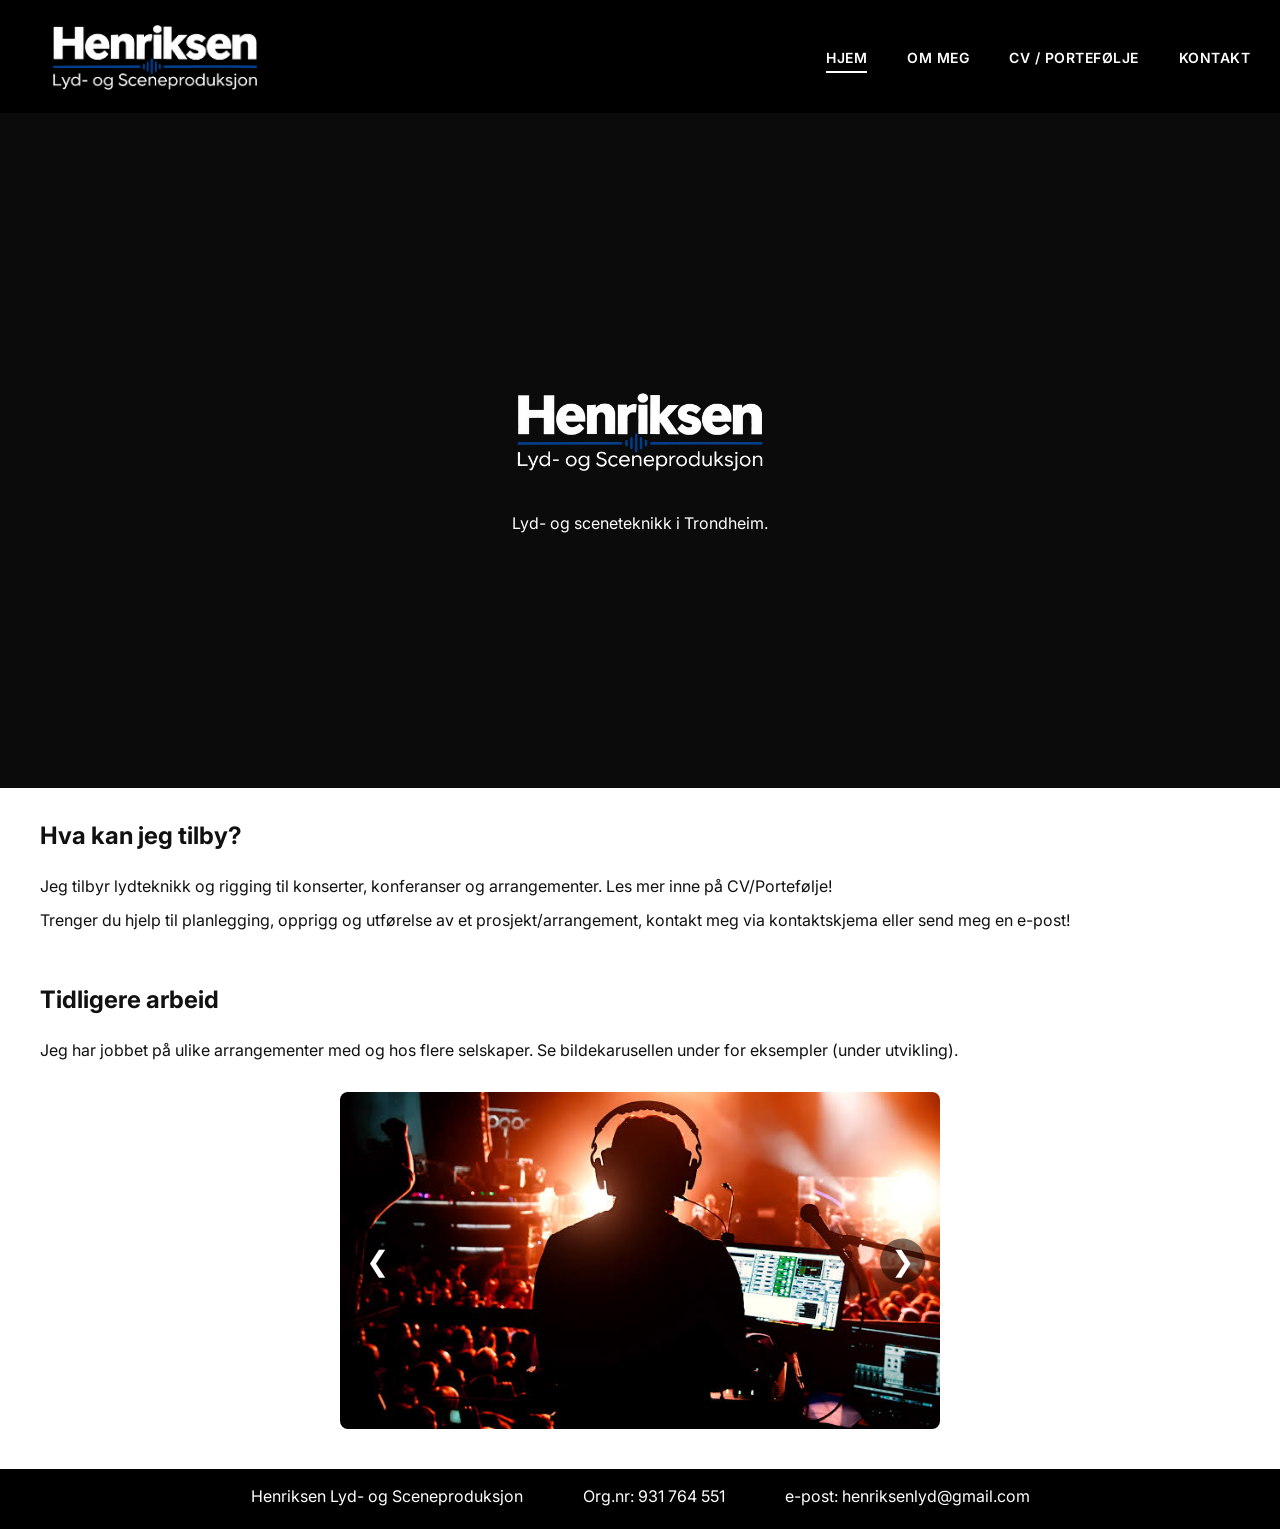
==== commit eff74a7e: "Clean up footer section in index.html Removed duplicate footer section and unnecessary comments." ====
--- a/index.html
+++ b/index.html
@@ -122,20 +122,6 @@
     <!-- Footer genereres av footer.js -->
     <footer id="footer"></footer>
 
-
-    <!-- Nederste del av nettsiden 
-    <footer>
-        <p>Henriksen Lyd- og Sceneproduksjon</p>
-        <p>Org.nr: 931 764 551</p>
-        <p>e-post: henriksenlyd@gmail.com</p>
-    </footer>-->
-
-        <!-- Nederste del av nettsiden -->
-        <footer>
-            <p>Henriksen Lyd- og Sceneproduksjon</p>
-            <p>Org.nr: 931 764 551</p>
-            <p>e-post: henriksenlyd@gmail.com</p>
-        </footer>
     </div>
 </body>
 </html>
--- a/index.css
+++ b/index.css
@@ -21,6 +21,8 @@
 .ind-portefolje p {
     margin-top: 0;
     margin-bottom: 10px;
+}
+/* Hovedcontainer */
 .main-container {
     min-height: 100vh;
     display: flex;
